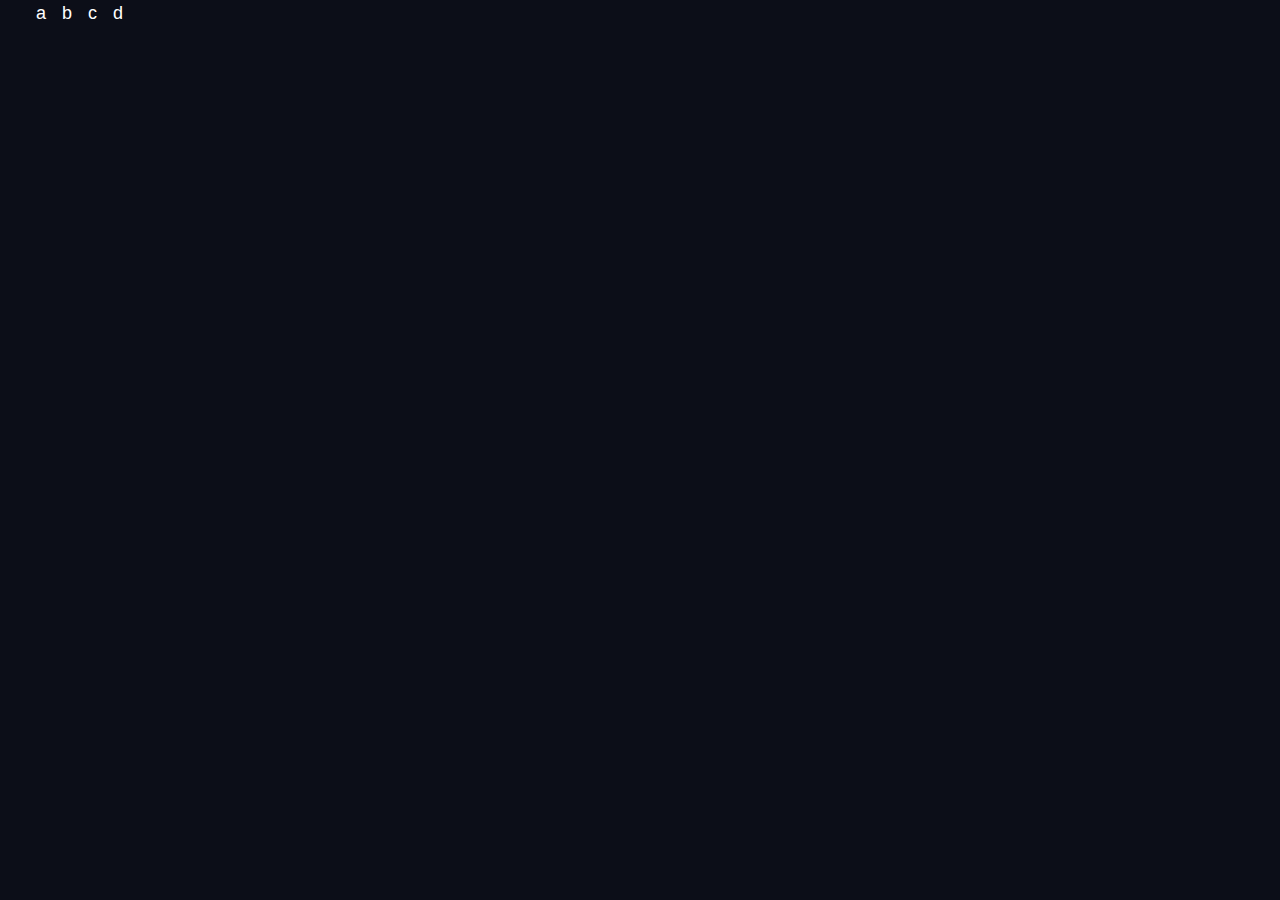
==== index.html @ 5568c20d "Created custom props and began styling." ====
<!DOCTYPE html>
<html lang="en">
<head>
    <meta charset="UTF-8">
    <meta name="viewport" content="width=device-width, initial-scale=1.0">
    <link rel="stylesheet" href="index.css">
    <title>Document</title>
</head>
<body>
    <div class="container flex">
        <div class="box">a</div>
        <div class="box">b</div>
        <div class="box">c</div>
        <div class="box">d</div>
    </div>
</body>
</html>
---- index.css ----
/* ------------------- */
/* Custom properties   */
/* ------------------- */

:root {
    /* colors */
    --clr-dark: 230 35% 7%;
    --clr-light: 231 77% 90%;
    --clr-white: 0 0% 100%;
    
    /* font-sizes */
    --fs-900: 9.375rem;
    --fs-800: 6.25rem;
    --fs-700: 3.5rem;
    --fs-600: 2rem;
    --fs-500: 1.75rem;
    --fs-400: 1.125rem;
    --fs-300: 1rem;
    --fs-200: 0.875rem;
    
    /* font-families */
    --ff-serif: "Bellefair", serif;
    --ff-sans-cond: "Barlow Condensed", sans-serif;
    --ff-sans-normal: "Barlow", sans-serif;
}


/* ------------------- */
/* Reset               */
/* ------------------- */

/* https://piccalil.li/blog/a-modern-css-reset/ */

/* Box sizing */
*,
*::before,
*::after {
    box-sizing: border-box;
}

/* Reset margins */
body,
h1,
h2,
h3,
h4,
h5,
p,
figure,
picture {
    margin: 0; 
}

h1,
h2,
h3,
h4,
h5 {
    font-weight: 400;
}

/* set up the body */
body {
    font-family: var(--ff-sans-normal);
    font-size: var(--fs-400);
    color: hsl( var(--clr-white) );
    background-color: hsl( var(--clr-dark) );
    line-height: 1.5;
    min-height: 100vh;
}

/* make images easier to work with */
img,
picutre {
    max-width: 100%;
    display: block;
}

/* make form elements easier to work with */
input,
button,
textarea,
select {
    font: inherit;
}

/* remove animations for people who've turned them off */
@media (prefers-reduced-motion: reduce) {  
  *,
  *::before,
  *::after {
    animation-duration: 0.01ms !important;
    animation-iteration-count: 1 !important;
    transition-duration: 0.01ms !important;
    scroll-behavior: auto !important;
  }
}


/* ------------------- */
/* Utility classes     */
/* ------------------- */

/* general */

.flex {
    display: flex;
    gap: var(--gap, 1rem);
}

.grid {
    display: grid;
    gap: var(--gap, 1rem);
}

.flow > * + * {
    margin-top: 1rem;
    outline: 1px solid red;
}

.container {
    padding-inline: 2em;
    margin-inline: auto;
    max-width: 80rem;
}

.sr-only {
  position: absolute; 
  width: 1px;
  height: 1px;
  padding: 0;
  margin: -1px; 
  overflow: hidden;
  clip: rect(0, 0, 0, 0);
  white-space: nowrap; /* added line */
  border: 0;
}

/* colors */

.bg-dark { background-color: hsl( var(--clr-dark) );}
.bg-accent { background-color: hsl( var(--clr-light) );}
.bg-white { background-color: hsl( var(--clr-white) );}

.text-dark { color: hsl( var(--clr-dark) );}
.text-accent { color: hsl( var(--clr-light) );}
.text-white { color: hsl( var(--clr-white) );}

/* typography */

.ff-serif { font-family: var(--ff-serif); } 
.ff-sans-cond { font-family: var(--ff-sans-cond); } 
.ff-sans-normal { font-family: var(--ff-sans-normal); } 

.letter-spacing-1 { letter-spacing: 4.75px; } 
.letter-spacing-2 { letter-spacing: 2.7px; } 
.letter-spacing-3 { letter-spacing: 2.35px; } 

.uppercase { text-transform: uppercase; }

.fs-900 { font-size: var(--fs-900); }
.fs-800 { font-size: var(--fs-800); }
.fs-700 { font-size: var(--fs-700); }
.fs-600 { font-size: var(--fs-600); }
.fs-500 { font-size: var(--fs-500); }
.fs-400 { font-size: var(--fs-400); }
.fs-300 { font-size: var(--fs-300); }
.fs-200 { font-size: var(--fs-200); }

.fs-900,
.fs-800,
.fs-700,
.fs-600 {
    line-height: 1.1;
}

.numbered-title {
    font-family: var(--ff-sans-cond);
    letter-spacing: 4.72px;
    font-size: var(--fs-500);
    text-transform: uppercase;
}

.numbered-title span {
    margin-right: .5em;
    font-weight: 700;
    color:hsl( var(--clr-white) /.25 )
}
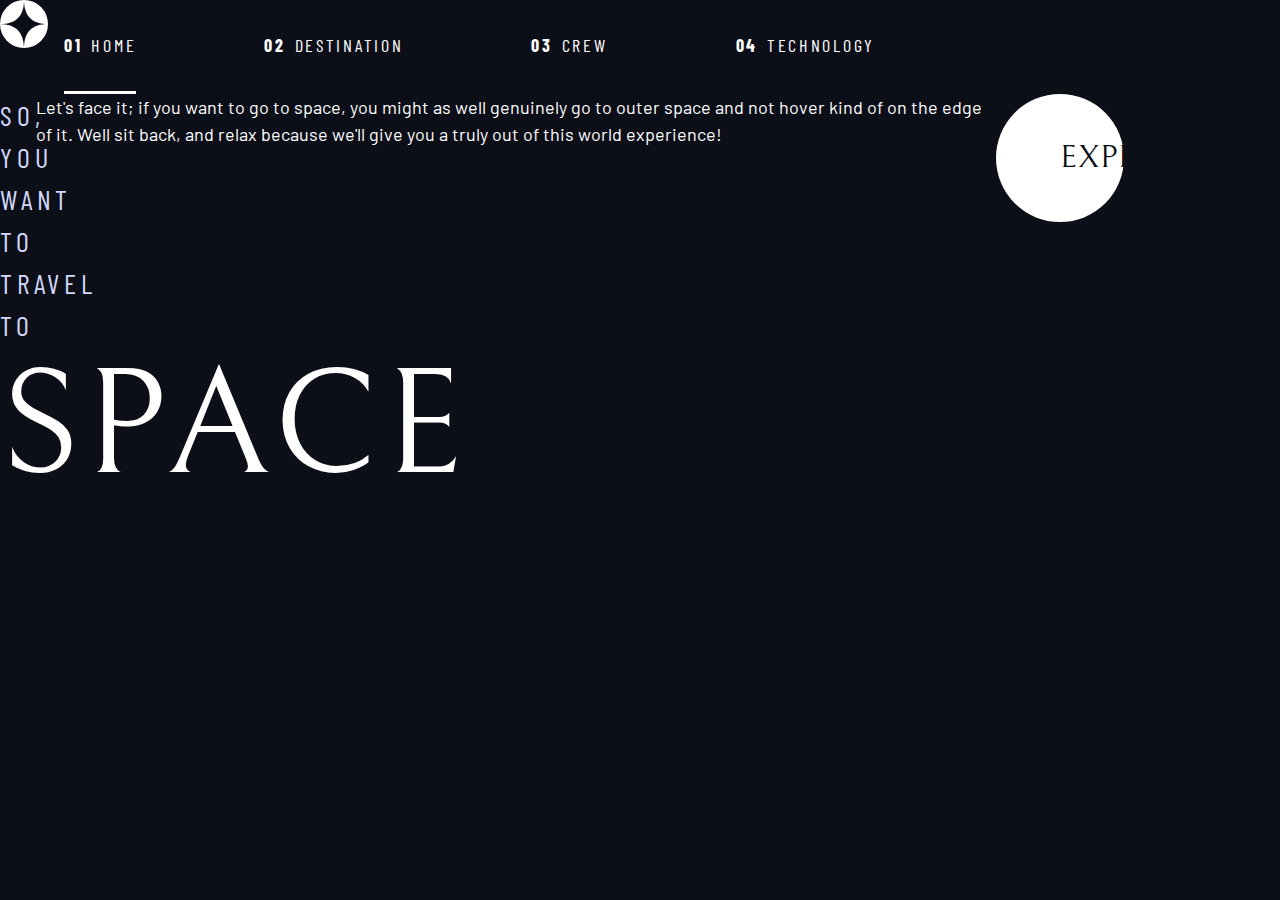
==== commit 55fac038: "Finished design template and began on homepage" ====
--- a/index.html
+++ b/index.html
@@ -4,14 +4,40 @@
     <meta charset="UTF-8">
     <meta name="viewport" content="width=device-width, initial-scale=1.0">
     <link rel="stylesheet" href="index.css">
-    <title>Document</title>
+    <link rel="icon" type="image/png" sizes="32x32" href="./assets/favicon-32x32.png">
+    <link rel="preconnect" href="https://fonts.googleapis.com">
+    <link rel="preconnect" href="https://fonts.gstatic.com" crossorigin>
+    <link href="https://fonts.googleapis.com/css2?family=Barlow+Condensed:wght@400;700&family=Bellefair&family=Barlow:wght@400;700&display=swap"rel="stylesheet">
+    <title>Frontend Mentor | Space tourism website</title>
 </head>
-<body>
-    <div class="container flex">
-        <div class="box">a</div>
-        <div class="box">b</div>
-        <div class="box">c</div>
-        <div class="box">d</div>
+<body class="home">
+    <header class="primary-header flex">
+        <div>
+            <img src="./starter-code/assets/shared/logo.svg" alt="space-tourism-logo">
+        </div>
+        <nav>
+            <ul class="primary-navigation underline-indicators flex">
+                <li class="active"><a class="uppercase text-white letter-spacing-2 ff-sans-cond" href="index.html"><span>01</span>Home</a>
+                <li><a class="uppercase text-white letter-spacing-2 ff-sans-cond" href="destination.html"><span>02</span>Destination</a>
+                <li><a class="uppercase text-white letter-spacing-2 ff-sans-cond" href="crew.html"><span>03</span>Crew</a>
+                <li><a class="uppercase text-white letter-spacing-2 ff-sans-cond" href="technology.html"><span>04</span>Technology</a> 
+            </ul>
+        </nav>
+    </header>
+
+    <div class="grid-container">
+        <h1 class="text-accent ff-sans-cond fs-500 uppercase letter-spacing-1">
+            So, you want to travel to
+            <span class="fs-900 ff-serif uppercase text-white">Space</span></h1>
+
+        <p>
+            Let's face it; if you want to go to space, you might as well genuinely go to
+            outer space and not hover kind of on the edge of it. Well sit back, and relax
+            because we'll give you a truly out of this world experience!
+        </p>
+
+        <a href="#" class="large-button uppercase ff-serif fs-600 text-dark bg-white">Explore</a>
     </div>
+    
 </body>
 </html>--- a/index.css
+++ b/index.css
@@ -55,7 +55,9 @@
 h2,
 h3,
 h4,
-h5 {
+h5,
+h6,
+p {
     font-weight: 400;
 }
 
@@ -113,15 +115,19 @@
     gap: var(--gap, 1rem);
 }
 
-.flow > * + * {
-    margin-top: 1rem;
-    outline: 1px solid red;
+.flow > *:where(:not(:first-child)) {
+    margin-top: var(--flow-space, 1rem);
 }
 
 .container {
     padding-inline: 2em;
     margin-inline: auto;
     max-width: 80rem;
+}
+
+.grid-container {
+    display: grid;
+    grid-template-columns: 2em minmax(0, 60rem) 2em;
 }
 
 .sr-only {
@@ -176,13 +182,103 @@
 
 .numbered-title {
     font-family: var(--ff-sans-cond);
-    letter-spacing: 4.72px;
     font-size: var(--fs-500);
     text-transform: uppercase;
+    letter-spacing: 4.72px; 
 }
 
 .numbered-title span {
     margin-right: .5em;
     font-weight: 700;
-    color:hsl( var(--clr-white) /.25 )
-}
+    color: hsl( var(--clr-white) / .25);
+}
+
+
+/* ------------------- */
+/* Compontents         */
+/* ------------------- */
+
+.large-button {
+    position: relative;
+    z-index: 1;
+    display: inline-grid;
+    place-items: center;
+    padding: 0 2em;
+    border-radius: 50%;
+    aspect-ratio: 1;
+    text-decoration: none;
+}
+
+.large-button::after {
+    content: '';
+    position: absolute;
+    z-index: -1;
+    width: 100%;
+    height: 100%;
+    background: hsl( var(--clr-white) / .1);
+    border-radius: 50%;
+    opacity: 0;
+    transition: opacity 500ms linear, transform 750ms ease-in-out;
+}
+ 
+.large-button:hover::after,
+.large-button:focus::after {
+    opacity: 1;
+    transform: scale(1.5);
+}
+
+.primary-navigation {
+    --gap: 8rem;
+    --underline-gap: 2rem;
+    list-style: none;
+    padding: 0;
+    margin: 0;
+}
+
+.primary-navigation a {
+    text-decoration: none;
+}
+
+.primary-navigation a > span {
+    font-weight: 700;
+    margin-right: .5em;
+}
+
+.underline-indicators > * {
+    cursor: pointer;
+    padding: var(--underline-gap, 1rem) 0;
+    border: 0;
+    border-bottom: .2rem solid hsl( var(--clr-white) / 0 );
+}
+
+.underline-indicators > *:hover,
+.underline-indicators > *:focus {
+    border-color: hsl( var(--clr-white) / .5);
+}
+
+.underline-indicators > .active,
+.underline-indicators > [aria-selected="true"] {
+    color: hsl( var(--clr-white) / 1);
+    border-color: hsl( var(--clr-white) / 1); 
+}
+
+.tab-list {
+    --gap: 2rem;
+}
+
+.dot-indicators > * {
+    cursor: pointer;
+    border: 0;
+    border-radius: 50%;
+    padding: .5em;
+    background-color: hsl( var(--clr-white) / .25);
+}
+ 
+.dot-indicators > *:hover,
+.dot-indicators > *:focus { 
+    background-color: hsl( var(--clr-white) / .5);
+}
+
+.dot-indicators > [aria-selected="true"] {
+    background-color: hsl( var(--clr-white) / 1); 
+}